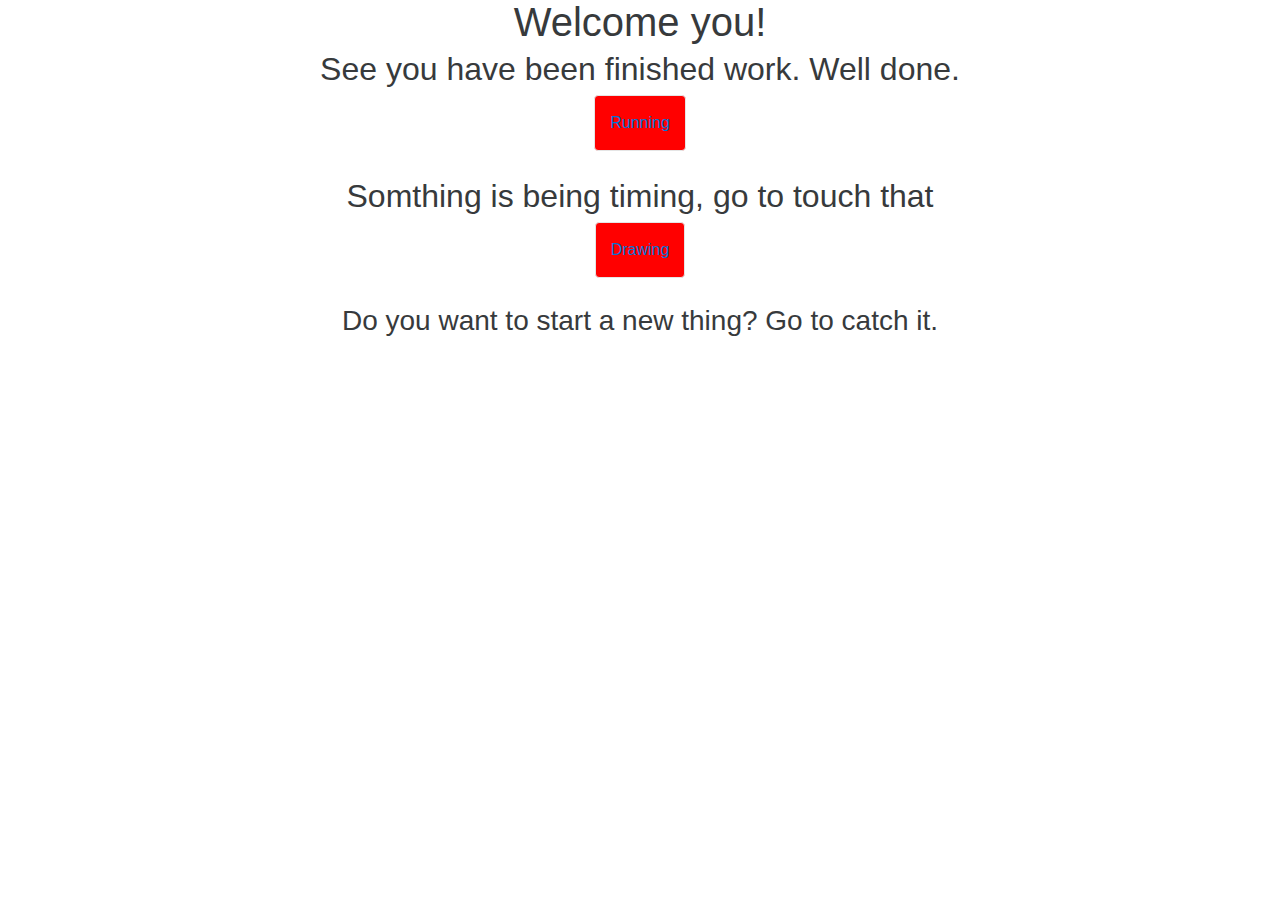
==== index.html @ f9b8062d "basic skelon" ====
<!DOCTYPE html>
<html lang="en">
<head>
	<meta charset="UTF-8">
	<title>Demo</title>
	<link rel="stylesheet" href="styles/style.css">
  <link rel="stylesheet" href="styles/bootstrap.css">
	<script src="js/jquery.js"></script>
  <script src="js/bootstrap.js"></script>
</head>
<body>
  <header><h1>Welcome you!</h1></header>
  <div class="main">
    <div class="finished">
      <h2>See you have been finished work. Well done.</h2>
      <ul class="cards">
        <li class="card card-1">
          <a href="details/view/option1.html">Running</a>
        </li>
      </ul>
    </div>
    <div class="in-progress">
      <h2>Somthing is being timing, go to touch that</h2>
      <ul class="cards">
        <li class="card">
          <a href="details/view/option2.html">Drawing</a>
        </li>
      </ul>
    </div>
    <div class="new">
      <h3>Do you want to start a new thing? Go to catch it.</h3>
    </div>
  </div>
	<script src="app.js"></script>
</body>
</html>
---- styles/style.css ----
html,
body,
header,
ul,
p,
div {
  margin: 0 auto;
  padding: 0;
  display: block;
  text-align: center;
}
a {
  text-decoration: none;
  color: #383838;
}
li {
  margin: 0;
  padding: 0;
}
.main ul {
  font-size: 0;
}
.main ul li {
  font-size: 16px;
  padding: 15px;
  background: red;
  display: inline-block;
  vertical-align: middle;
}
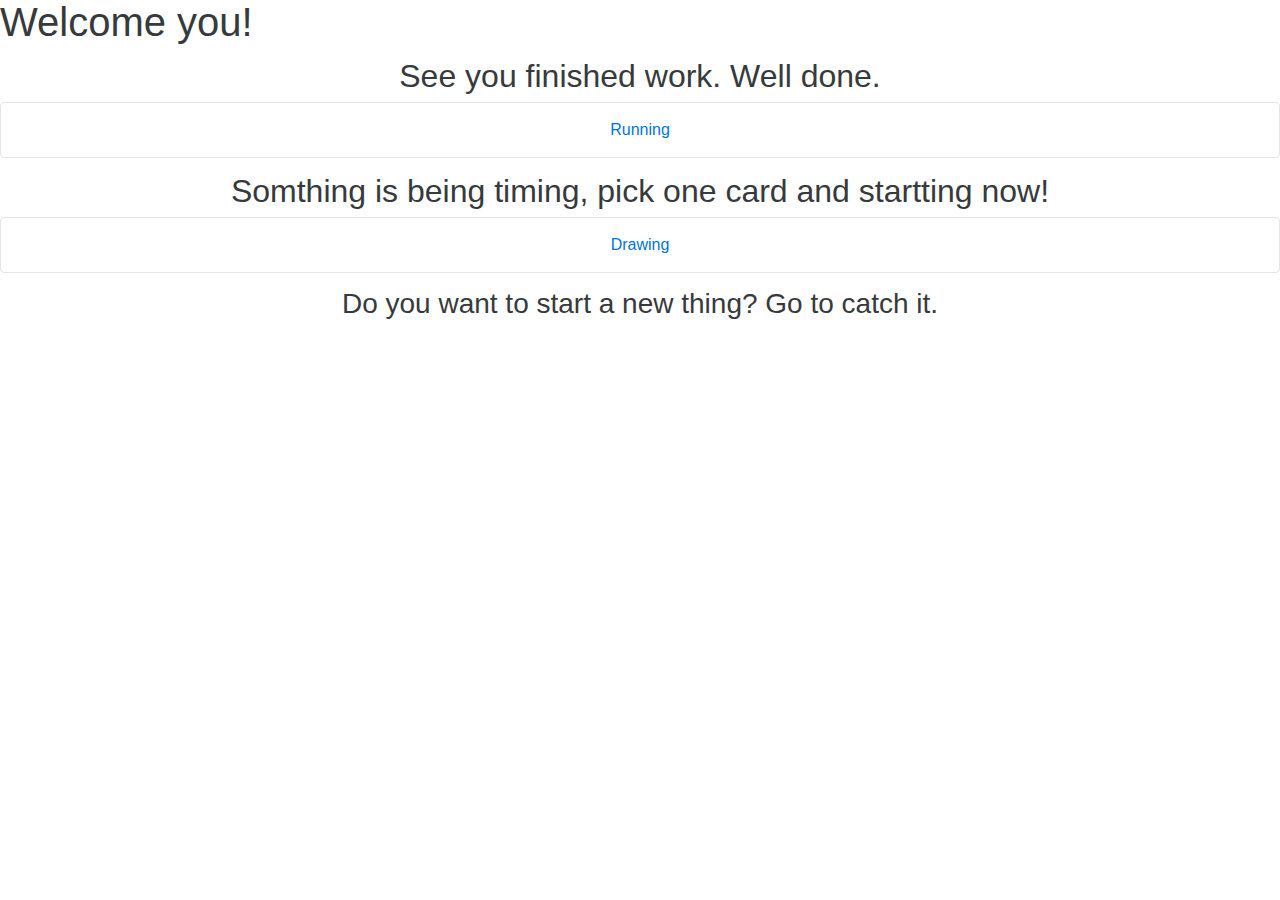
==== commit 58702902: "add detail pages" ====
--- a/index.html
+++ b/index.html
@@ -1,8 +1,7 @@
 <!DOCTYPE html>
 <html lang="en">
 <head>
-	<meta charset="UTF-8">
-	<title>Demo</title>
+  <meta name="viewport" content="width=device-width, initial-scale=1">	<title>Demo</title>
 	<link rel="stylesheet" href="styles/style.css">
   <link rel="stylesheet" href="styles/bootstrap.css">
 	<script src="js/jquery.js"></script>
@@ -11,24 +10,27 @@
 <body>
   <header><h1>Welcome you!</h1></header>
   <div class="main">
-    <div class="finished">
-      <h2>See you have been finished work. Well done.</h2>
-      <ul class="cards">
+    <div class="finished phase">
+      <h2>See you finished work. Well done.</h2>
+      <ul class="cards list-inline">
         <li class="card card-1">
-          <a href="details/view/option1.html">Running</a>
+          <a href="details/option2.html">Running</a>
         </li>
       </ul>
     </div>
-    <div class="in-progress">
-      <h2>Somthing is being timing, go to touch that</h2>
-      <ul class="cards">
+    <div class="in-progress phase">
+      <h2>Somthing is being timing, pick one card and startting now!</h2>
+      <ul class="cards list-inline">
         <li class="card">
-          <a href="details/view/option2.html">Drawing</a>
+          <a href="details/option3.html">Drawing</a>
         </li>
       </ul>
     </div>
-    <div class="new">
-      <h3>Do you want to start a new thing? Go to catch it.</h3>
+    <div class="new phase">
+      <h3>
+      Do you want to start a new thing? 
+      Go to catch it.
+      </h3>
     </div>
   </div>
 	<script src="app.js"></script>
--- a/styles/style.css
+++ b/styles/style.css
@@ -1,20 +1,7 @@
-html,
-body,
-header,
-ul,
-p,
 div {
-  margin: 0 auto;
-  padding: 0;
-  display: block;
   text-align: center;
 }
-a {
-  text-decoration: none;
-  color: #383838;
-}
-li {
-  margin: 0;
+ul {
   padding: 0;
 }
 .main ul {
@@ -23,7 +10,11 @@
 .main ul li {
   font-size: 16px;
   padding: 15px;
-  background: red;
-  display: inline-block;
   vertical-align: middle;
 }
+.main button {
+  margin: 15px 0;
+}
+.main .phase {
+  margin-top: 15px;
+}
